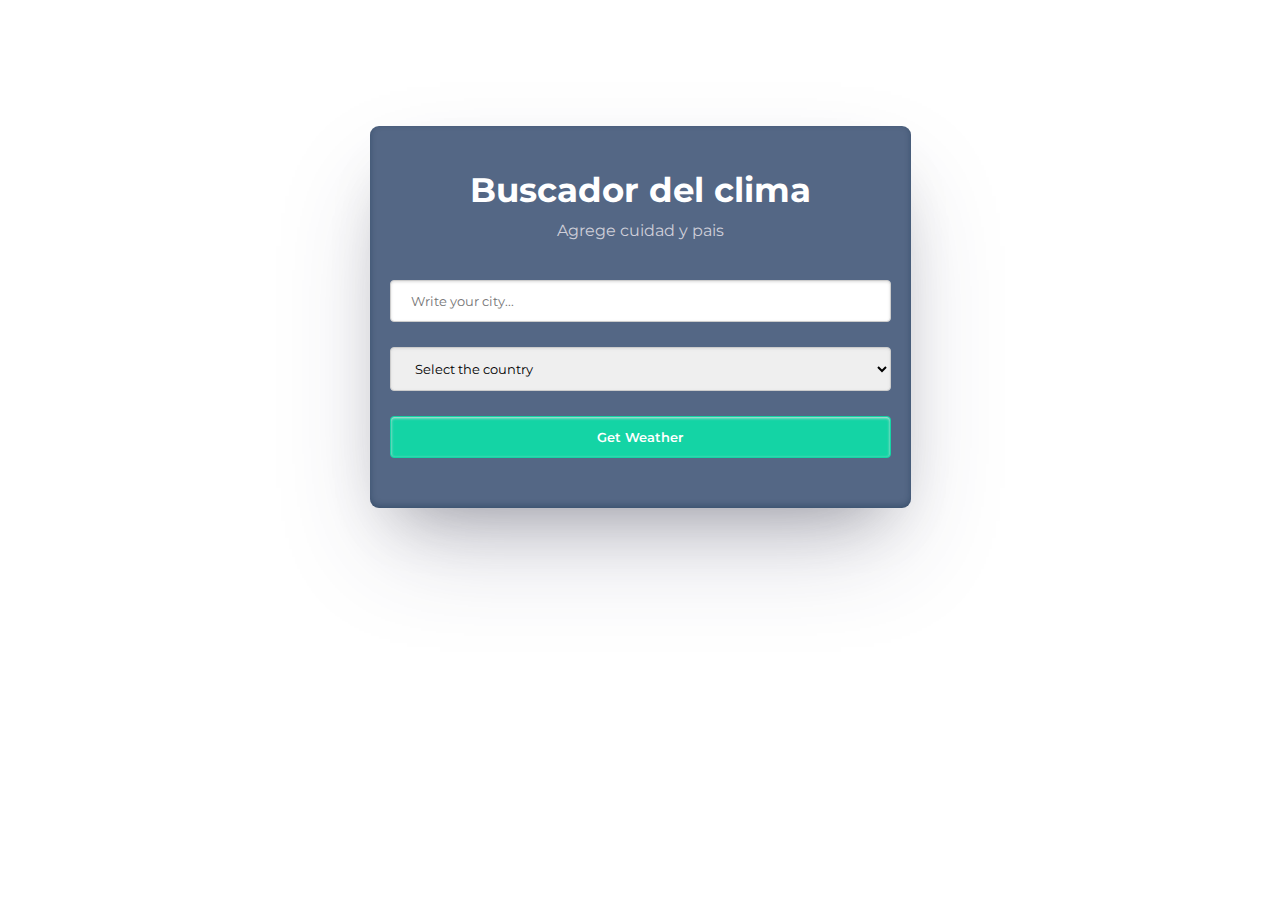
==== apiClima/index.html @ ab01ee90 "api" ====
<!DOCTYPE html>
<html lang="en">
<head>
    <meta charset="UTF-8">
    <meta http-equiv="X-UA-Compatible" content="IE=edge">
    <meta name="viewport" content="width=device-width, initial-scale=1.0">
    <title>Buscador del clima</title>
    <link rel="stylesheet" href="./style.css">
    <script src="./custom.js" defer></script>
</head>
<body>
    <section class="weather-content">
        <h1>Buscador del clima</h1>
        <div class="result">
            <p>Agrege cuidad y pais</p>
            <!-- <h5>Clima en Bogota</h5>
            <img src="" alt="">
            <h2>28°C</h2>
            <p>Max: 29°C</p>
            <p>Min: 27°C</p> -->
        </div>
        <form action="" method="POST" class="get-weather">
            <input type="text" name="city" id="city" placeholder="Write your city...">
            <select name="" id="country">
                <option disabled selected value="">Select the country</option>
                <option value="AR">Argentina</option>
                <option value="CO">Colombia</option>
                <option value="CR">Costa Rica</option>
                <option value="ES">España</option>
                <option value="US">Estados Unidos</option>
                <option value="MX">México</option>
                <option value="PE">Perú</option>
            </select>
            <input type="submit" name="" id="" value="Get Weather">
        </form>
    </section>
    
</body>
</html>
---- apiClima/style.css ----
@import url('https://fonts.googleapis.com/css2?family=Montserrat:ital,wght@0,100;0,200;0,300;0,400;0,500;0,600;0,700;0,800;0,900;1,100;1,200;1,300;1,400;1,500;1,600;1,700;1,800&display=swap');
body{
    font-family: 'Montserrat', sans-serif;
}
.weather-content {
    box-shadow: rgba(50, 50, 93, 0.25) 0px 50px 100px -20px, rgba(0, 0, 0, 0.3) 0px 30px 60px -30px, rgba(10, 37, 64, 0.35) 0px -2px 6px 0px inset;
    max-width: 501px;
    text-align: center;
    padding: 20px 20px 50px;
    margin: 10% auto 0;
    background-color: #546785;
    border-radius: 9px;
}
.weather-content h1{
    font-size: 34px;
    margin-bottom: 10px;
    color: #FFF;
}
.weather-content p{
    color: #cfcfd9;
}
.result{
    margin-bottom: 8%;
}
.result p{
    margin: 5px 0 5px;
}
.result h2{
    font-size: 70px;
    line-height: 70px;
    margin: -10px 0 10px;
    color: #fff;
}
.result h5{
    font-size: 21px;
    margin: 2px;
    color: #fff;
}
form {
    display: flex;
    flex-direction: column;
}
form input[type="text"], form input[type="submit"], form select{
    width: 100%;
    margin: 0px 0 25px;
    display: inline-block;
    border: 1px solid #ccc;
    box-shadow: inset 0 1px 3px #ddd;
    border-radius: 4px;
    -webkit-box-sizing: border-box;
    -moz-box-sizing: border-box;
    box-sizing: border-box;
    padding-left: 20px;
    padding-right: 20px;
    padding-top: 12px;
    padding-bottom: 12px;
    font-family: 'Montserrat', sans-serif;
}
form input[type="submit"]{
    width: 100%;
    margin: 0 auto;
    cursor: pointer;
    background-color: #14d4a5;
    border: 1px solid #14d4a5;
    color: #fff;
    font-weight: 600;
    transition: width 1s;
}
form input[type="submit"]:hover{
    width: 50%;
}
.alert-message {
    margin: 24px 0 0;
    color: red!important;
}
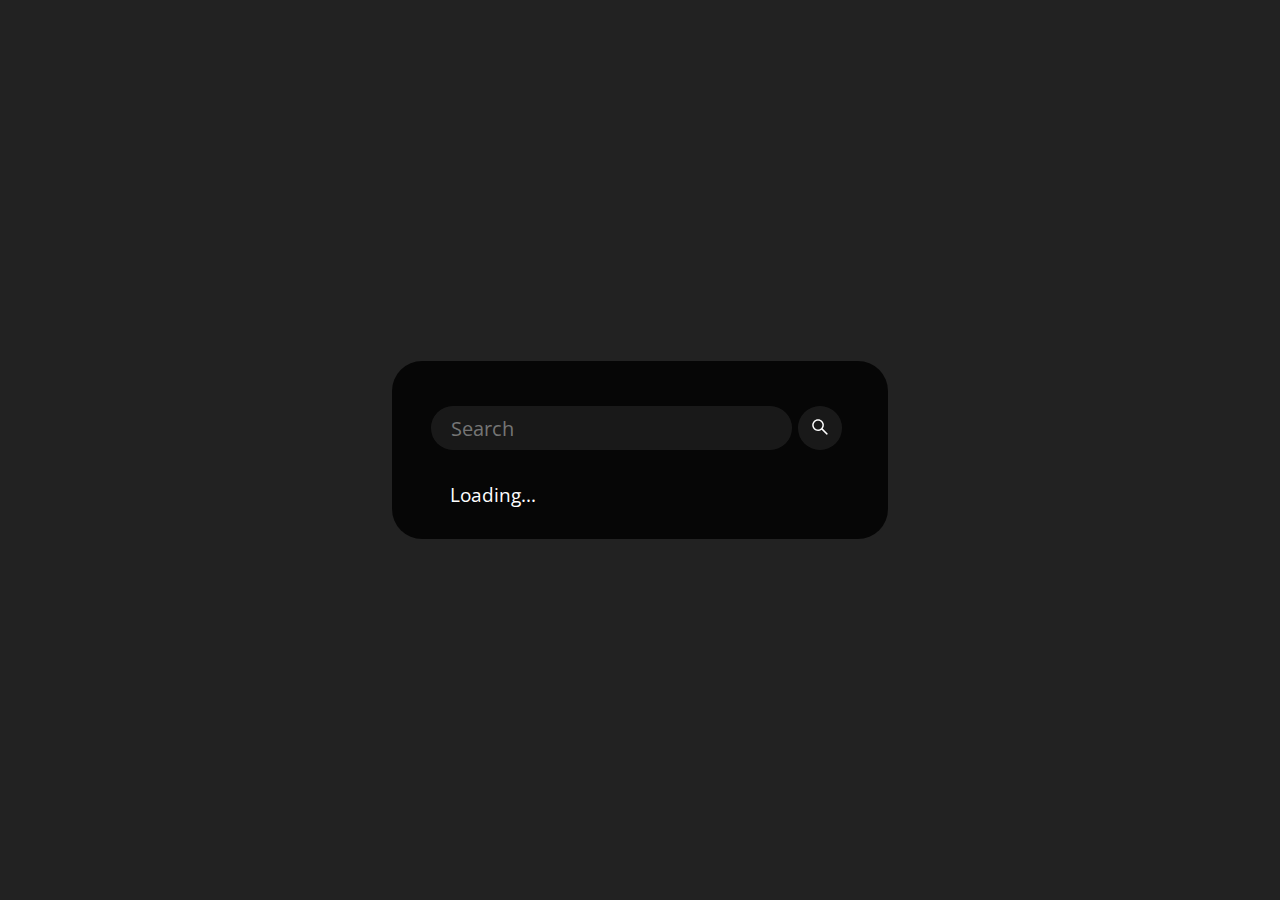
==== commit 8a59e999: "mew clima" ====
--- a/apiClima/index.html
+++ b/apiClima/index.html
@@ -1,39 +1,38 @@
 <!DOCTYPE html>
 <html lang="en">
+
 <head>
-    <meta charset="UTF-8">
-    <meta http-equiv="X-UA-Compatible" content="IE=edge">
-    <meta name="viewport" content="width=device-width, initial-scale=1.0">
-    <title>Buscador del clima</title>
-    <link rel="stylesheet" href="./style.css">
-    <script src="./custom.js" defer></script>
+  <meta charset="UTF-8">
+  <meta name="viewport" content="width=device-width, initial-scale=1.0">
+  <title>App del clima</title>
+  <link rel="preconnect" href="https://fonts.gstatic.com">
+  <link href="https://fonts.googleapis.com/css2?family=Open+Sans&display=swap" rel="stylesheet">
+  <link rel="stylesheet" href="./style.css">
+  <script src="./script.js" defer></script>
 </head>
+
 <body>
-    <section class="weather-content">
-        <h1>Buscador del clima</h1>
-        <div class="result">
-            <p>Agrege cuidad y pais</p>
-            <!-- <h5>Clima en Bogota</h5>
-            <img src="" alt="">
-            <h2>28°C</h2>
-            <p>Max: 29°C</p>
-            <p>Min: 27°C</p> -->
-        </div>
-        <form action="" method="POST" class="get-weather">
-            <input type="text" name="city" id="city" placeholder="Write your city...">
-            <select name="" id="country">
-                <option disabled selected value="">Select the country</option>
-                <option value="AR">Argentina</option>
-                <option value="CO">Colombia</option>
-                <option value="CR">Costa Rica</option>
-                <option value="ES">España</option>
-                <option value="US">Estados Unidos</option>
-                <option value="MX">México</option>
-                <option value="PE">Perú</option>
-            </select>
-            <input type="submit" name="" id="" value="Get Weather">
-        </form>
-    </section>
-    
+  <div class="card">
+    <div class="search">
+      <input type="text" class="search-bar" placeholder="Search">
+      <button><svg stroke="currentColor" fill="currentColor" stroke-width="0" viewBox="0 0 1024 1024" height="1.5em"
+          width="1.5em" xmlns="https://www.w3.org/2000/svg">
+          <path
+            d="M909.6 854.5L649.9 594.8C690.2 542.7 712 479 712 412c0-80.2-31.3-155.4-87.9-212.1-56.6-56.7-132-87.9-212.1-87.9s-155.5 31.3-212.1 87.9C143.2 256.5 112 331.8 112 412c0 80.1 31.3 155.5 87.9 212.1C256.5 680.8 331.8 712 412 712c67 0 130.6-21.8 182.7-62l259.7 259.6a8.2 8.2 0 0 0 11.6 0l43.6-43.5a8.2 8.2 0 0 0 0-11.6zM570.4 570.4C528 612.7 471.8 636 412 636s-116-23.3-158.4-65.6C211.3 528 188 471.8 188 412s23.3-116.1 65.6-158.4C296 211.3 352.2 188 412 188s116.1 23.2 158.4 65.6S636 352.2 636 412s-23.3 116.1-65.6 158.4z">
+          </path>
+        </svg></button>
+    </div>
+    <div class="weather loading">
+      <h2 class="city">Weather in..</h2>
+      <h1 class="temp">51°C</h1>
+      <div class="flex">
+        <img src="https://openweathermap.org/img/wn/04n.png" alt="" class="icon" />
+        <div class="description">Cloudy</div>
+      </div>
+      <div class="humidity">Humedad: 60%</div>
+      <div class="wind">Wind speed: 6.2 km/h</div>
+    </div>
+  </div>
 </body>
-</html>
+
+</html>--- a/apiClima/style.css
+++ b/apiClima/style.css
@@ -1,75 +1,86 @@
-@import url('https://fonts.googleapis.com/css2?family=Montserrat:ital,wght@0,100;0,200;0,300;0,400;0,500;0,600;0,700;0,800;0,900;1,100;1,200;1,300;1,400;1,500;1,600;1,700;1,800&display=swap');
-body{
-    font-family: 'Montserrat', sans-serif;
-}
-.weather-content {
-    box-shadow: rgba(50, 50, 93, 0.25) 0px 50px 100px -20px, rgba(0, 0, 0, 0.3) 0px 30px 60px -30px, rgba(10, 37, 64, 0.35) 0px -2px 6px 0px inset;
-    max-width: 501px;
-    text-align: center;
-    padding: 20px 20px 50px;
-    margin: 10% auto 0;
-    background-color: #546785;
-    border-radius: 9px;
-}
-.weather-content h1{
-    font-size: 34px;
-    margin-bottom: 10px;
-    color: #FFF;
-}
-.weather-content p{
-    color: #cfcfd9;
-}
-.result{
-    margin-bottom: 8%;
-}
-.result p{
-    margin: 5px 0 5px;
-}
-.result h2{
-    font-size: 70px;
-    line-height: 70px;
-    margin: -10px 0 10px;
-    color: #fff;
-}
-.result h5{
-    font-size: 21px;
-    margin: 2px;
-    color: #fff;
-}
-form {
+body {
     display: flex;
-    flex-direction: column;
-}
-form input[type="text"], form input[type="submit"], form select{
+    justify-content: center;
+    align-items: center;
+    height: 100vh;
+    margin: 0;
+    font-family: 'Open Sans', sans-serif;
+    background: #222;
+    background-image: url('https://source.unsplash.com/1600x900/?landscape');
+    font-size: 120%;
+  }
+  
+  .card {
+    background: #000000d0;
+    color: white;
+    padding: 2em;
+    border-radius: 30px;
     width: 100%;
-    margin: 0px 0 25px;
-    display: inline-block;
-    border: 1px solid #ccc;
-    box-shadow: inset 0 1px 3px #ddd;
-    border-radius: 4px;
-    -webkit-box-sizing: border-box;
-    -moz-box-sizing: border-box;
-    box-sizing: border-box;
-    padding-left: 20px;
-    padding-right: 20px;
-    padding-top: 12px;
-    padding-bottom: 12px;
-    font-family: 'Montserrat', sans-serif;
-}
-form input[type="submit"]{
-    width: 100%;
-    margin: 0 auto;
+    max-width: 420px;
+    margin: 1em;
+  }
+  
+  .search {
+    display: flex;
+    align-items: center;
+    justify-content: center;
+  }
+  
+  button {
+    margin: 0.5em;
+    border-radius: 50%;
+    border: none;
+    height: 44px;
+    width: 44px;
+    outline: none;
+    background: #7c7c7c2b;
+    color: white;
     cursor: pointer;
-    background-color: #14d4a5;
-    border: 1px solid #14d4a5;
-    color: #fff;
-    font-weight: 600;
-    transition: width 1s;
-}
-form input[type="submit"]:hover{
-    width: 50%;
-}
-.alert-message {
-    margin: 24px 0 0;
-    color: red!important;
-}
+    transition: 0.2s ease-in-out;
+  }
+  
+  input.search-bar {
+    border: none;
+    outline: none;
+    padding: 0.4em 1em;
+    border-radius: 24px;
+    background: #7c7c7c2b;
+    color: white;
+    font-family: inherit;
+    font-size: 105%;
+    width: calc(100% - 100px);
+  }
+  
+  button:hover {
+    background: #7c7c7c6b;
+  }
+  
+  h1.temp {
+    margin: 0;
+    margin-bottom: 0.4em;
+  }
+  
+  .flex {
+    display: flex;
+    align-items: center;
+  }
+  
+  .description {
+    text-transform: capitalize;
+    margin-left: 8px;
+  }
+  
+  .weather.loading {
+    visibility: hidden;
+    max-height: 20px;
+    position: relative;
+  }
+  
+  .weather.loading:after {
+    visibility: visible;
+    content: "Loading...";
+    color: white;
+    position: absolute;
+    top: 0;
+    left: 20px;
+  }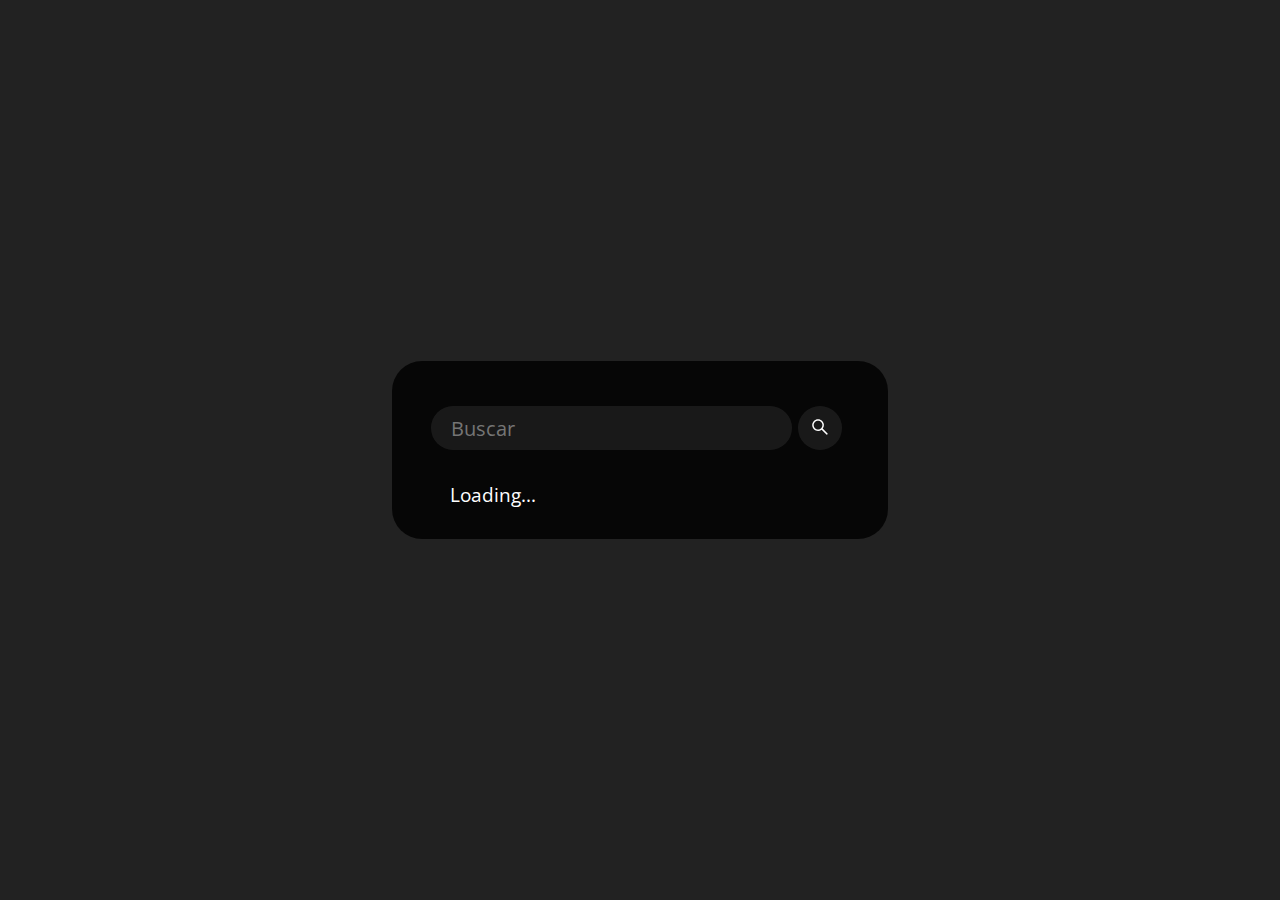
==== commit 29e3ebf0: "mew clima" ====
--- a/apiClima/index.html
+++ b/apiClima/index.html
@@ -14,7 +14,7 @@
 <body>
   <div class="card">
     <div class="search">
-      <input type="text" class="search-bar" placeholder="Search">
+      <input type="text" class="search-bar" placeholder="Buscar">
       <button><svg stroke="currentColor" fill="currentColor" stroke-width="0" viewBox="0 0 1024 1024" height="1.5em"
           width="1.5em" xmlns="https://www.w3.org/2000/svg">
           <path
@@ -35,4 +35,4 @@
   </div>
 </body>
 
-</html>+</html>
